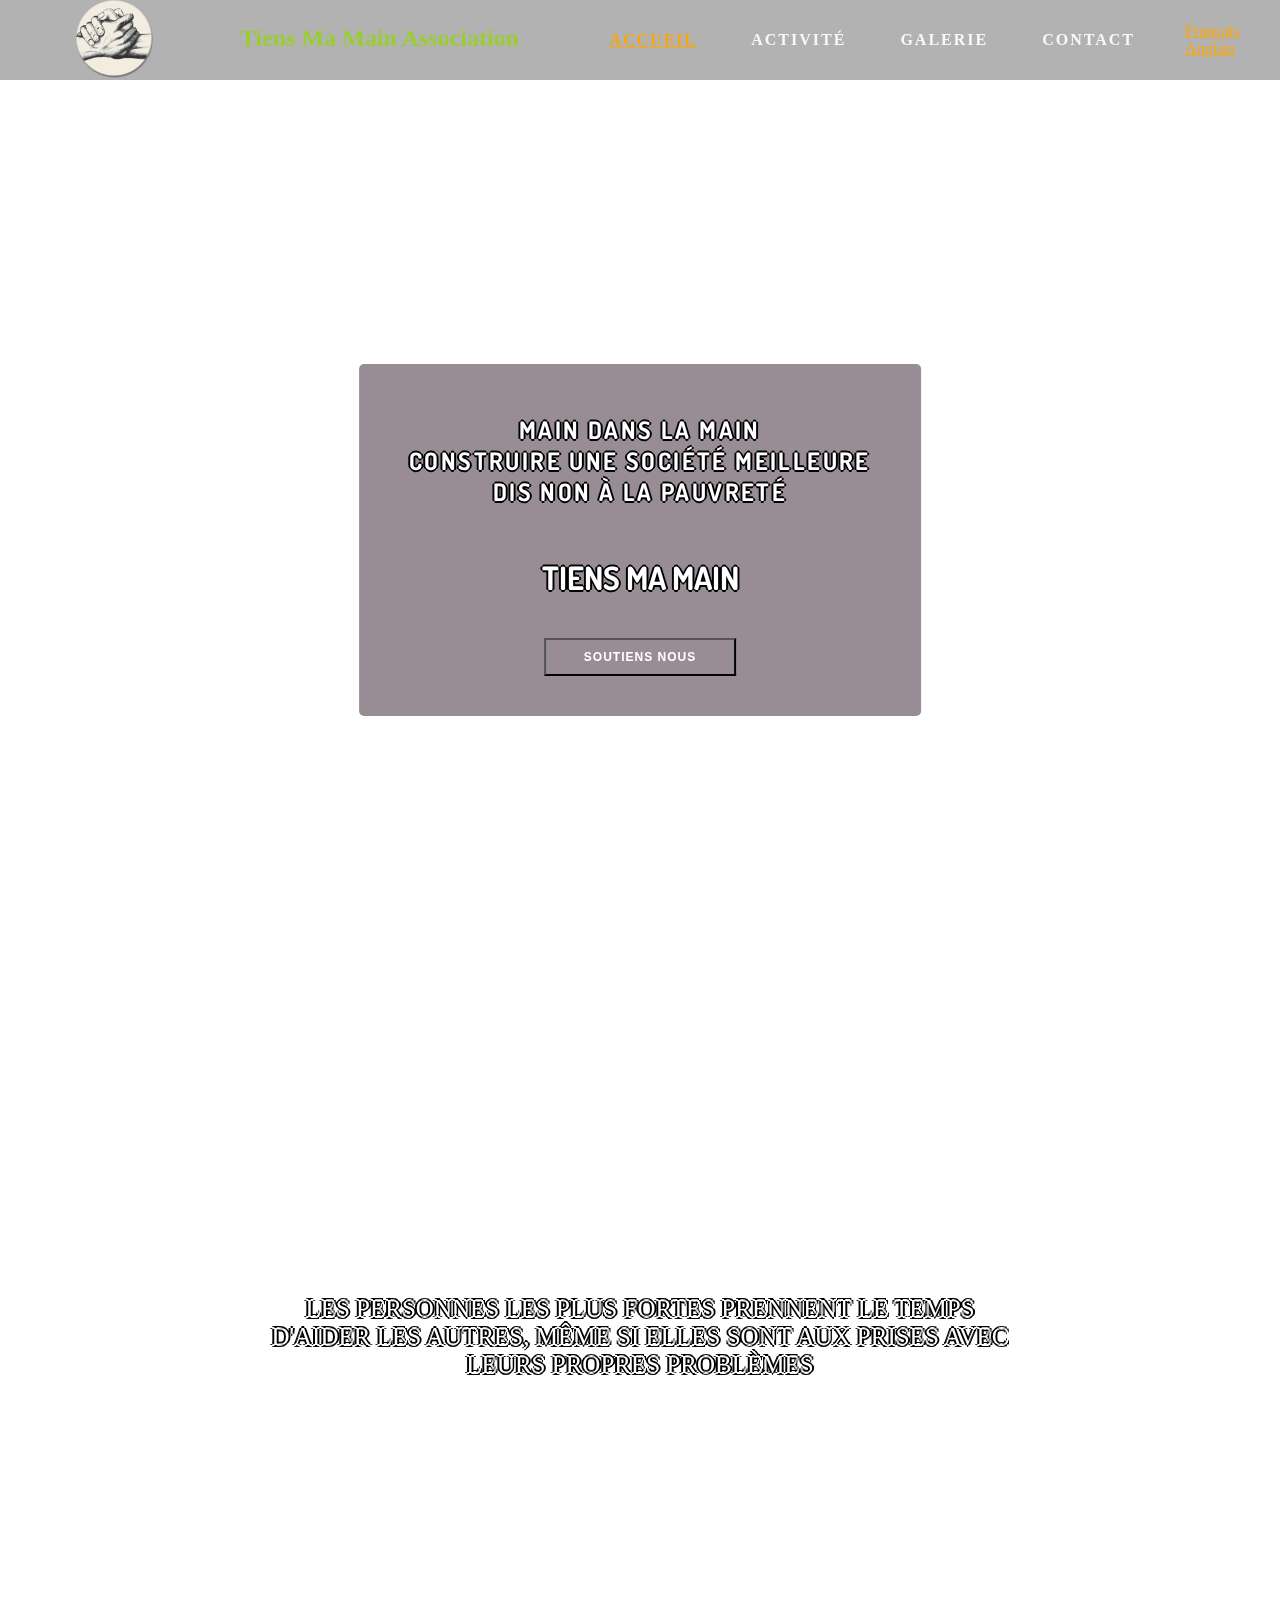
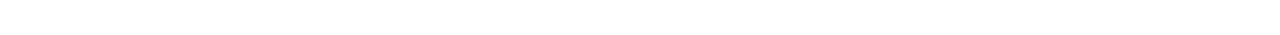
==== index.html @ 95db78a9 "files" ====
<!DOCTYPE html>
<html lang="fr">

<head>
  <title>Tiens Ma Main</title>
  <link rel="stylesheet" type="text/css" href="css/style.css">
  <link href="https://fonts.googleapis.com/css?family=Dosis" rel="stylesheet">
  <link rel="icon" href="fv-icon/fv_icon.ico" type="png/jpg">
</head>

<body>
  <div class="header_menu">
    <div class="logo">
      <img src="logo/logo1.ico" alt="logo">
      <a href="*" id="logo_text">Tiens Ma Main Association</a>
    </div>
    <div class="menu_list">
      <ul>
        <li> <a href="#" class="selected">Accueil</a>
        </li>
        <li> <a href="#">Activité</a>
        </li>
        <li> <a href="#">Galerie</a>
        </li>
        <li> <a href="#">Contact</a>
        </li>
      </ul>

    </div>
    <div>
      <a href="" class="langue">Français</a>
      <a href="english.html" class="langue">Anglais</a>
    </div>

  </div>
  <header>


    </div>
    <div class="header_content">
      <h2>Main dans la main<br><span>construire une société meilleure</span><br>dis non à la pauvreté</h2>
      <h1>Tiens ma main</h1>
      <button><a href="#">soutiens nous</a></button>
      <!--<button><a href="#">Devenir membre</a></button>-->

    </div>
  </header>
  <div class="mid_body">
    <!--  Les personnes les plus fortes prennent le temps d'aider les autres, même si elles sont aux prises avec leurs propres problèmes.
-->
  </div>
  <div class="div_body">
    <div class="body-text">Les personnes les plus fortes prennent le temps d'aider les autres, même si elles sont aux
      prises avec leurs propres problèmes</div>
  </div>


        
</body>

</html>
---- css/style.css ----
/*This is a common technique called a CSS reset. Different browsers use different default margins, causing sites to look different by margins. The * means "all elements" (a universal selector), so we are setting all elements to have zero margins, and zero padding, thus making them look the same in all browsers.*/
* {
  padding: 0;
  margin: 0;
}

/*SETTING THE ELEMENTS OF HEADER AND ITS BACKGROUND*/  
header{
  width: 100%;
  height: 100vh; /*VH is vertical height*/
  background-image: url(/Website/Homeless_project/img/homeless_with_blanket.jpg);
  background-size:cover;
  *background-repeat: no-repeat;
  background-position: 50% center;
  font-family: 'Dosis', sans-serif;
  margin-top: -80px;
}
/*HEADER MENU TO DEFINE THE SIZE AND WIDTH OF EACH MENU*/
.header_menu{
  width: 100%;
  height: 80px;
  display: flex;
  flex-direction: row;
  align-items: center; /*align-items is a property of display flex*/
  *border: 1px solid red;
  background-color: rgba(0, 0,0, .3);
  position:sticky;
  top:0;
}
/*logo space*/
.logo{
  width: 20%;
  text-align: center;
}
/*Img of logo*/
.logo img{
  height: 80px;
  
}

#logo_text {
  position: absolute;
  top: 25px;
  left: 240px;
  text-decoration: none;
  color:yellowgreen;
  font-weight: bold;
  font-size: 1.5em;
}
.menu_list{
  width: 80%;
  text-align: right;
  padding-right: 50px;
  
}
.menu_list li {
  display: inline-block;
  text-transform: uppercase;
  list-style: none;
  letter-spacing: 2px;
  padding-left: 50px;
  font-weight: bold;
}

.menu_list li a.selected{
  text-decoration: underline;
  color: orange;
}

.menu_list li a {
  color:rgba(255, 255, 255, .9);
  text-decoration: none;
}
.menu_list li a:hover {
  color:orange;
  text-decoration: underline;
}

.langue{
  color: orange;
}

.header_content {
 text-transform: uppercase;
 position:absolute;
 top: 60%;
 left:50%;

 border-radius: 5px;
 color: white;
 text-shadow: -2px 0 black, 0 2px black, 2px 0 black, 0 -2px black;
 transform: translate(-50%, -50%);
 text-align: center;
 position: center;
 width: auto;
 background: rgba(52, 27, 43, 0.5);
 filter: blur(0.5px);
}
.header_content h2{
  margin: 50px;
  letter-spacing: 0.1em;
} 
}
.header_content h1{
  margin-bottom: 50px;
  letter-spacing: 0.3em;
}

.header_content button{
  height: auto;
  padding: 10px 38px;
  color: #fff;
  background-color: transparent;
  font-size: 12px;
  margin: 40px 20px;
}
.header_content button a{
  text-decoration: none;
  text-transform: uppercase;
  color:#fff;
  letter-spacing: 1px;
  font-weight: bold;
}
.header_content button:hover{
  background-color:ORANGE;
  border: 1px solid white;
}
.mid_body {
  margin: auto;
  text-align: center;
  background:white; /* #dad9e1;*/
  height: 5px; 
  filter: blur(5px);
  z-index: 2;
  border-bottom: 6px solid white;
}
.div_body{
  padding: 30% 20% 20% 20%;
  background: white;
  *border-top:10px solid black;
  background-image: url(/Website/Homeless_project/img/homeless_winter.jpg);
  background-size: cover;

}
.body-text{
  

  text-transform: uppercase;
  position: relative;
  font-size: 25px;
  color: white;
  text-shadow: -2px 0 black, 0 2px black, 2px 0 black, 0 -2px black;
  text-align: center;
  
}
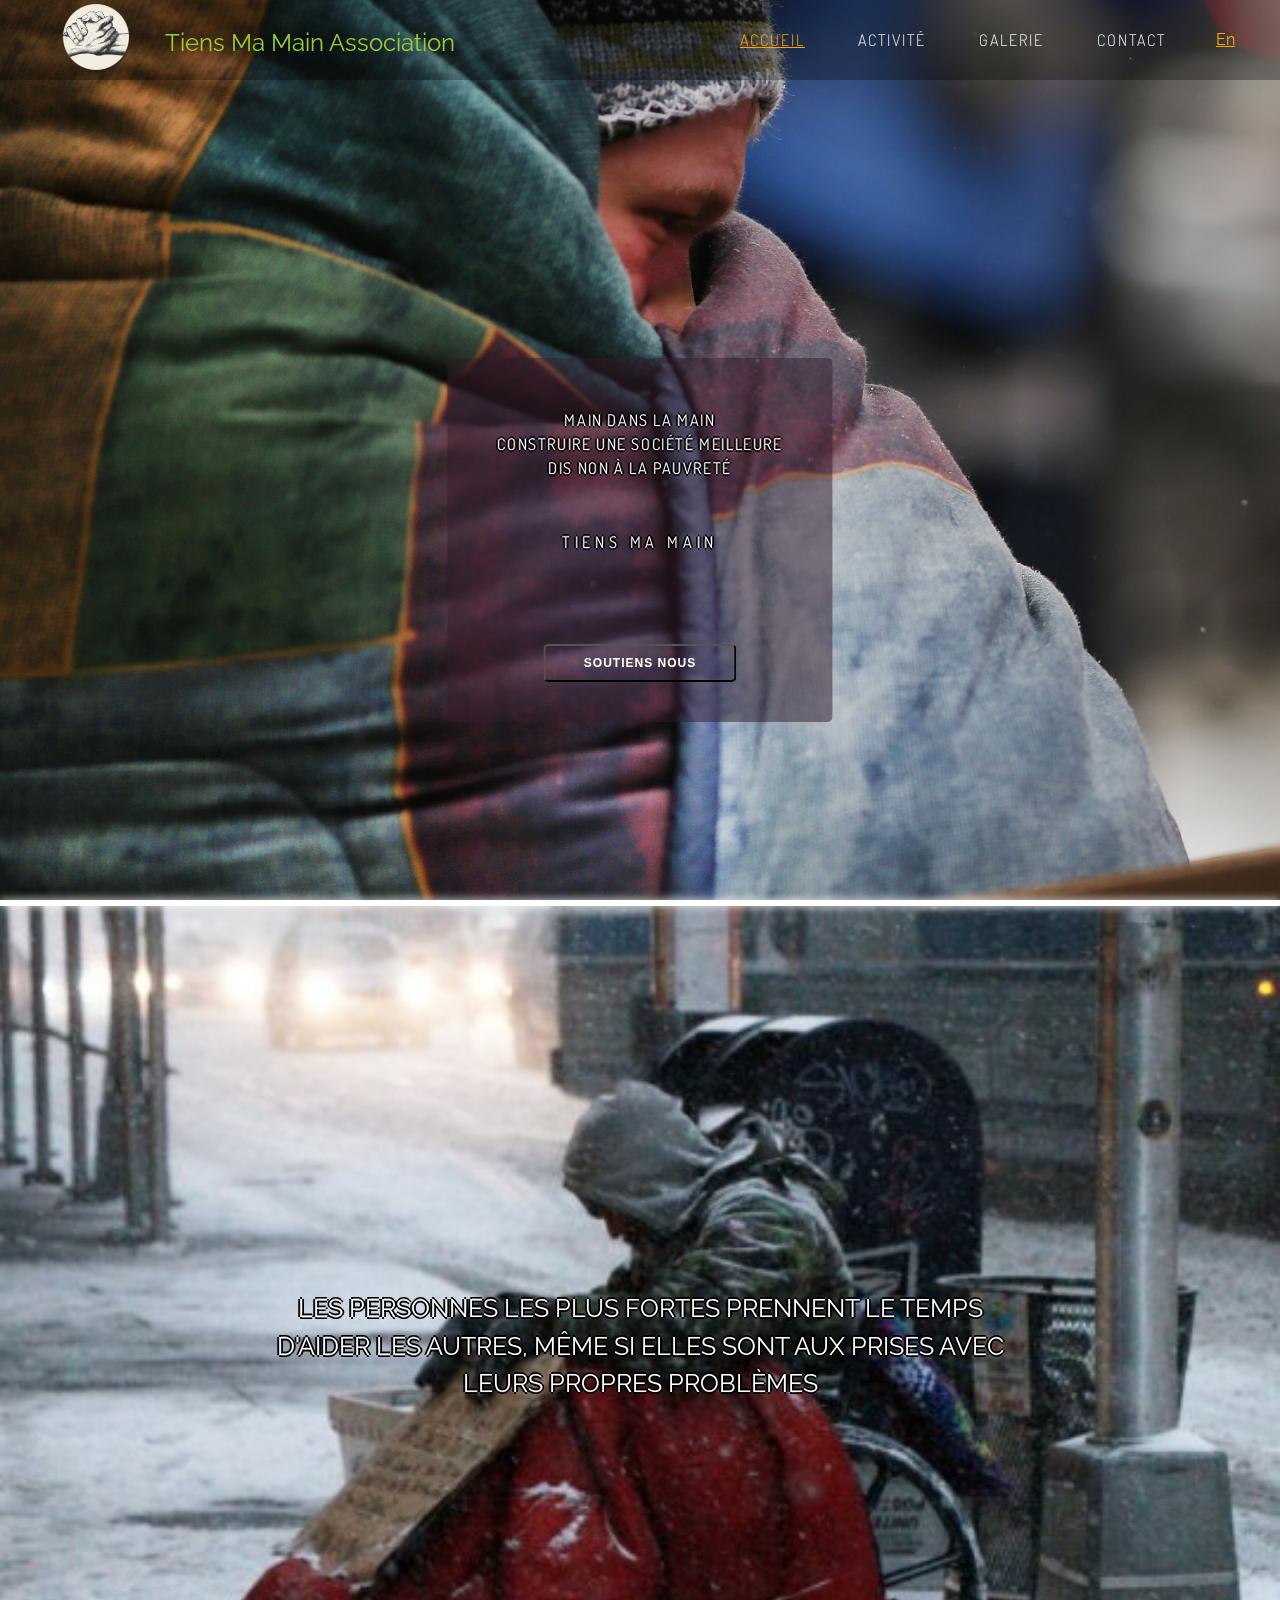
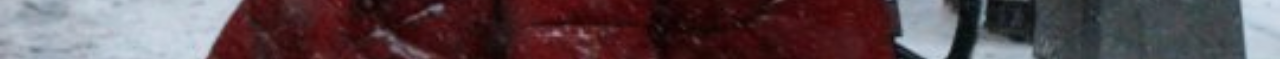
==== commit 25884b24: "Changes in Fonts and some Styles" ====
--- a/index.html
+++ b/index.html
@@ -4,7 +4,8 @@
 <head>
   <title>Tiens Ma Main</title>
   <link rel="stylesheet" type="text/css" href="css/style.css">
-  <link href="https://fonts.googleapis.com/css?family=Dosis" rel="stylesheet">
+  <!-- <link href="https://fonts.googleapis.com/css?family=Dosis" rel="stylesheet"> -->
+  <link href="https://fonts.googleapis.com/css?family=Dosis:300,400,700|Raleway:400,500" rel="stylesheet">
   <link rel="icon" href="fv-icon/fv_icon.ico" type="png/jpg">
 </head>
 
@@ -14,7 +15,7 @@
       <img src="logo/logo1.ico" alt="logo">
       <a href="*" id="logo_text">Tiens Ma Main Association</a>
     </div>
-    <div class="menu_list">
+    <nav class="menu_list">
       <ul>
         <li> <a href="#" class="selected">Accueil</a>
         </li>
@@ -26,17 +27,16 @@
         </li>
       </ul>
 
-    </div>
+    </nav>
     <div>
-      <a href="" class="langue">Français</a>
-      <a href="english.html" class="langue">Anglais</a>
+      <a href="" class="langue"></a>
+      <a href="english.html" class="langue">En</a>
     </div>
 
   </div>
+
   <header>
 
-
-    </div>
     <div class="header_content">
       <h2>Main dans la main<br><span>construire une société meilleure</span><br>dis non à la pauvreté</h2>
       <h1>Tiens ma main</h1>
--- a/css/style.css
+++ b/css/style.css
@@ -1,14 +1,52 @@
 /*This is a common technique called a CSS reset. Different browsers use different default margins, causing sites to look different by margins. The * means "all elements" (a universal selector), so we are setting all elements to have zero margins, and zero padding, thus making them look the same in all browsers.*/
-* {
+/* * {
   padding: 0;
   margin: 0;
+} */
+
+
+/* RESET - Enlever les styles par défaut des navigateurs
+=================================================================================== */
+html,body,div,span,applet,object,iframe,h1,h2,h3,h4,h5,h6,p,blockquote,pre,a,abbr,acronym,address,big,cite,code,del,dfn,em,img,ins,kbd,q,s,samp,small,strike,strong,sub,sup,tt,var,b,u,i,center,dl,dt,dd,ol,ul,li,fieldset,form,label,legend,table,caption,tbody,tfoot,thead,tr,th,td,article,aside,canvas,details,embed,figure,figcaption,footer,header,hgroup,menu,nav,output,ruby,section,summary,time,mark,audio,video{margin:0;padding:0;border:0;font-size:100%;font:inherit;vertical-align:baseline}article,aside,details,figcaption,figure,footer,header,hgroup,menu,nav,section{display:block}body{line-height:1}ol,ul{list-style:none}blockquote,q{quotes:none}blockquote:before,blockquote:after,q:before,q:after{content:'';content:none}table{border-collapse:collapse;border-spacing:0}
+
+/* Mettre Box Sizing "border-box" par défaut */
+html {
+  box-sizing: border-box;
+}
+*, *:before, *:after {
+  box-sizing: inherit;
 }
 
+
+/* Default Styles
+=================================================================================== */
+html{
+  font-size: 16px;
+  scroll-behavior: smooth;
+}
+
+
+body{
+  font-family:Raleway,sans-serif;
+  line-height: 1.5;
+}
+
+h1,h2,h3,h4,h5, nav{
+  font-family: Dosis, sans-serif;
+}
+
+nav{
+  font-weight: 300;
+}
+
+
+/* layout Styles
+=================================================================================== */
 /*SETTING THE ELEMENTS OF HEADER AND ITS BACKGROUND*/  
 header{
   width: 100%;
   height: 100vh; /*VH is vertical height*/
-  background-image: url(/Website/Homeless_project/img/homeless_with_blanket.jpg);
+  background-image: url(../img/homeless_with_blanket.jpg);
   background-size:cover;
   *background-repeat: no-repeat;
   background-position: 50% center;
@@ -29,22 +67,22 @@
 }
 /*logo space*/
 .logo{
-  width: 20%;
+  width: 15%;
   text-align: center;
 }
 /*Img of logo*/
 .logo img{
-  height: 80px;
+  height: 70px;
   
 }
 
 #logo_text {
   position: absolute;
   top: 25px;
-  left: 240px;
+  left: 165px;
   text-decoration: none;
   color:yellowgreen;
-  font-weight: bold;
+  *font-weight: bold;
   font-size: 1.5em;
 }
 .menu_list{
@@ -59,7 +97,7 @@
   list-style: none;
   letter-spacing: 2px;
   padding-left: 50px;
-  font-weight: bold;
+  
 }
 
 .menu_list li a.selected{
@@ -100,7 +138,7 @@
   margin: 50px;
   letter-spacing: 0.1em;
 } 
-}
+
 .header_content h1{
   margin-bottom: 50px;
   letter-spacing: 0.3em;
@@ -113,6 +151,7 @@
   background-color: transparent;
   font-size: 12px;
   margin: 40px 20px;
+  border-radius: 5px;
 }
 .header_content button a{
   text-decoration: none;
@@ -138,7 +177,7 @@
   padding: 30% 20% 20% 20%;
   background: white;
   *border-top:10px solid black;
-  background-image: url(/Website/Homeless_project/img/homeless_winter.jpg);
+  background-image: url(../img/homeless_winter.jpg);
   background-size: cover;
 
 }
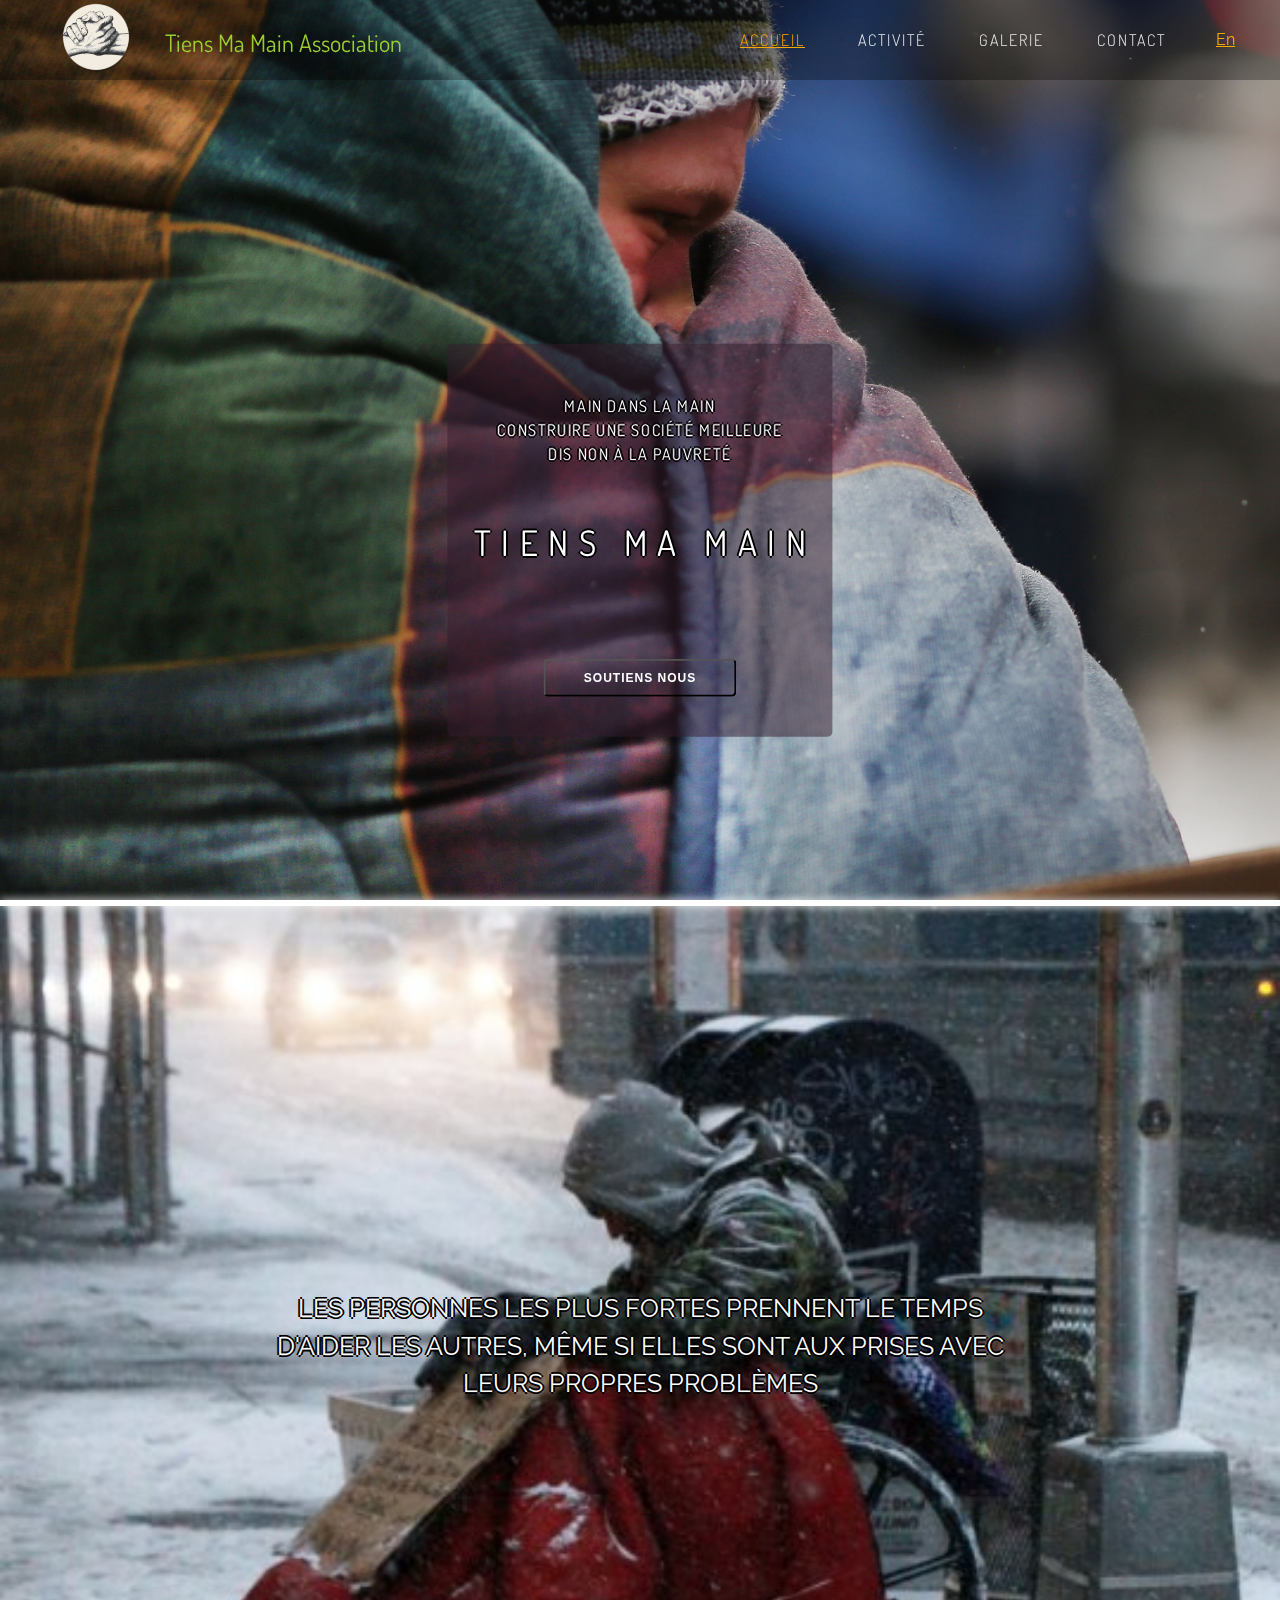
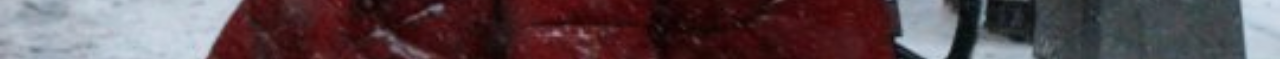
==== commit ea6d7969: "Create a Donation form with 2 html pages and 1 css file" ====
--- a/index.html
+++ b/index.html
@@ -40,7 +40,7 @@
     <div class="header_content">
       <h2>Main dans la main<br><span>construire une société meilleure</span><br>dis non à la pauvreté</h2>
       <h1>Tiens ma main</h1>
-      <button><a href="#">soutiens nous</a></button>
+      <button><a href="soutiensnous.html">soutiens nous</a></button>
       <!--<button><a href="#">Devenir membre</a></button>-->
 
     </div>
--- a/css/style.css
+++ b/css/style.css
@@ -64,6 +64,7 @@
   background-color: rgba(0, 0,0, .3);
   position:sticky;
   top:0;
+  z-index: 1;
 }
 /*logo space*/
 .logo{
@@ -84,6 +85,7 @@
   color:yellowgreen;
   *font-weight: bold;
   font-size: 1.5em;
+  font-family: Dosis,sans-serif;
 }
 .menu_list{
   width: 80%;
@@ -141,7 +143,9 @@
 
 .header_content h1{
   margin-bottom: 50px;
+  margin-left: 10px;
   letter-spacing: 0.3em;
+  font-size: 35px;
 }
 
 .header_content button{
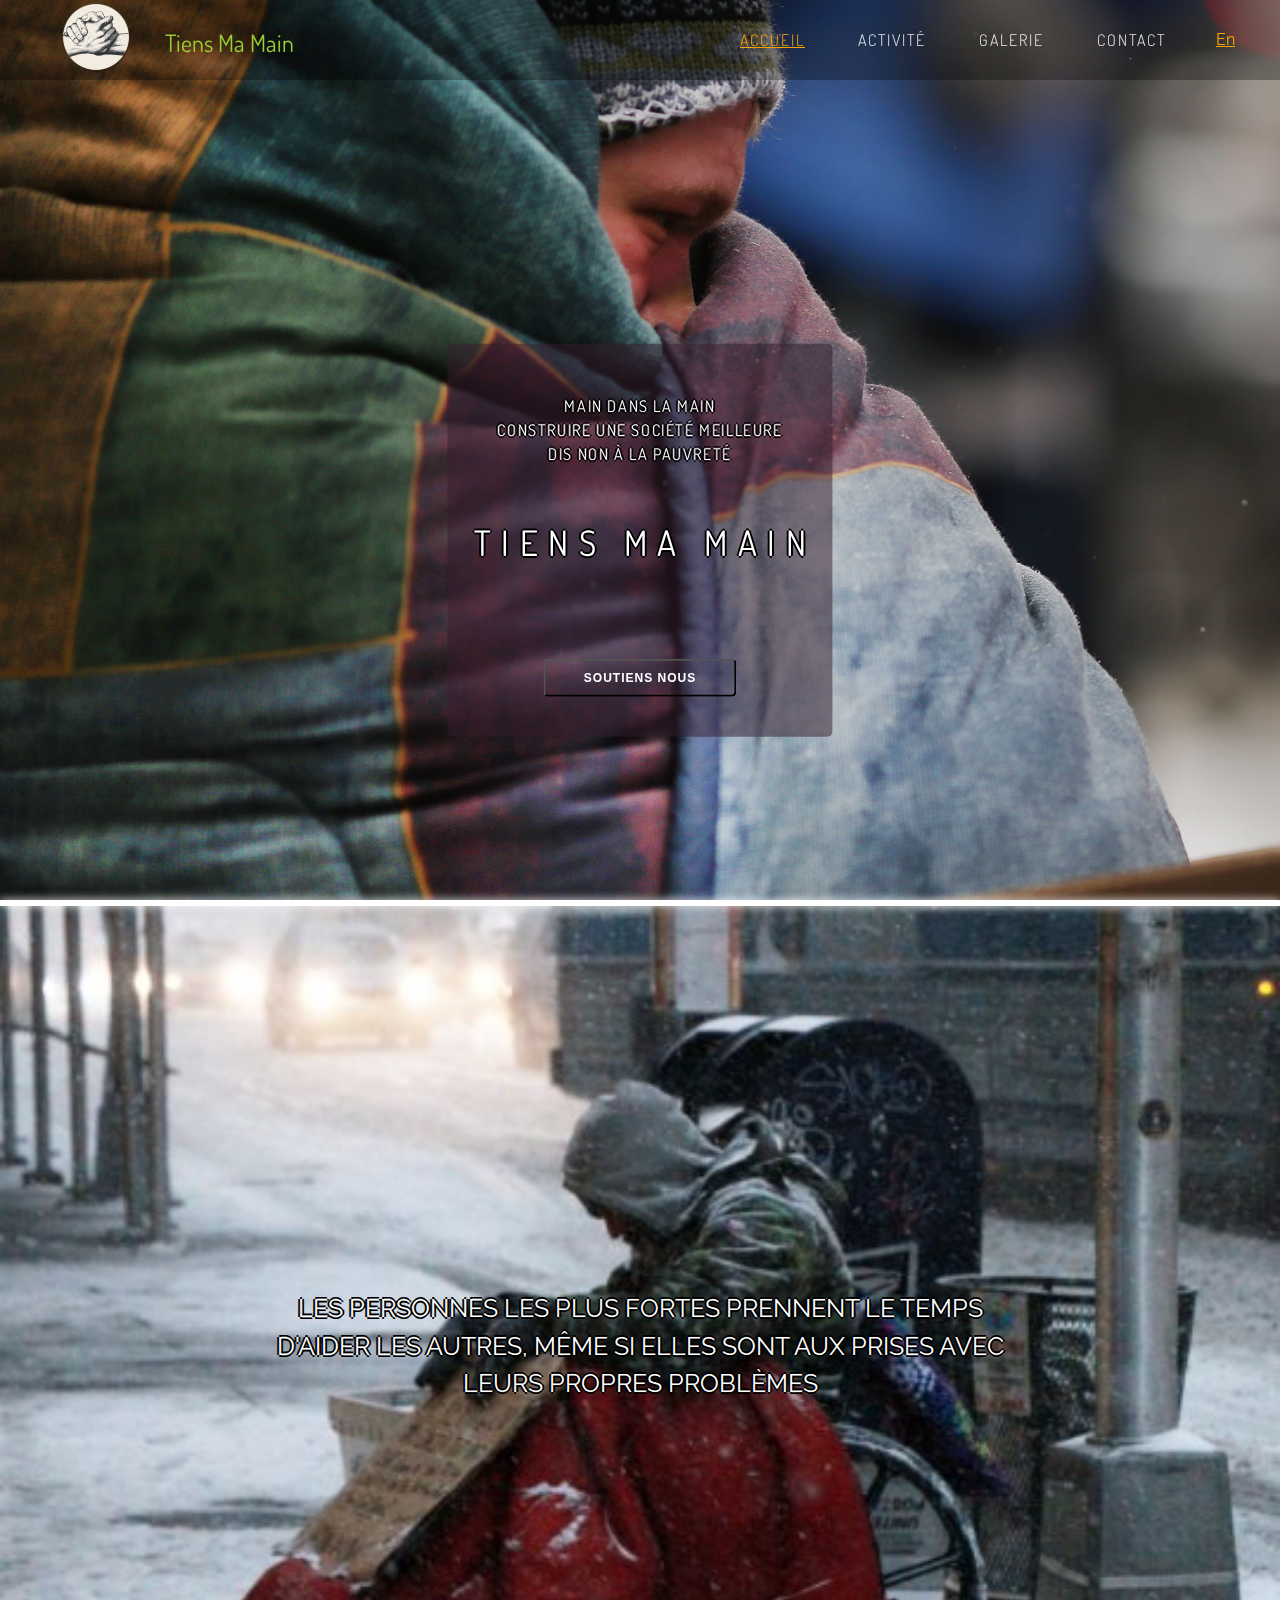
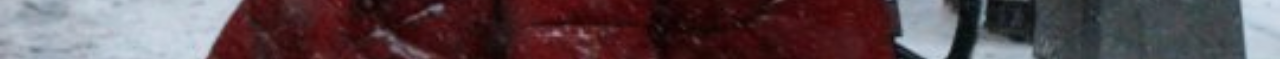
==== commit cde7f05c: "Bring Changes in Form and Nav - Still Working" ====
--- a/index.html
+++ b/index.html
@@ -2,6 +2,9 @@
 <html lang="fr">
 
 <head>
+    <meta charset="utf-8">
+    <meta name="viewport" content="width=device-width, initial-scale=1">
+    
   <title>Tiens Ma Main</title>
   <link rel="stylesheet" type="text/css" href="css/style.css">
   <!-- <link href="https://fonts.googleapis.com/css?family=Dosis" rel="stylesheet"> -->
@@ -13,7 +16,7 @@
   <div class="header_menu">
     <div class="logo">
       <img src="logo/logo1.ico" alt="logo">
-      <a href="*" id="logo_text">Tiens Ma Main Association</a>
+      <a href="*" id="logo_text">Tiens Ma Main</a>
     </div>
     <nav class="menu_list">
       <ul>
@@ -40,7 +43,7 @@
     <div class="header_content">
       <h2>Main dans la main<br><span>construire une société meilleure</span><br>dis non à la pauvreté</h2>
       <h1>Tiens ma main</h1>
-      <button><a href="soutiensnous.html">soutiens nous</a></button>
+      <button><a href="soitiensnous.html">soutiens nous</a></button>
       <!--<button><a href="#">Devenir membre</a></button>-->
 
     </div>
